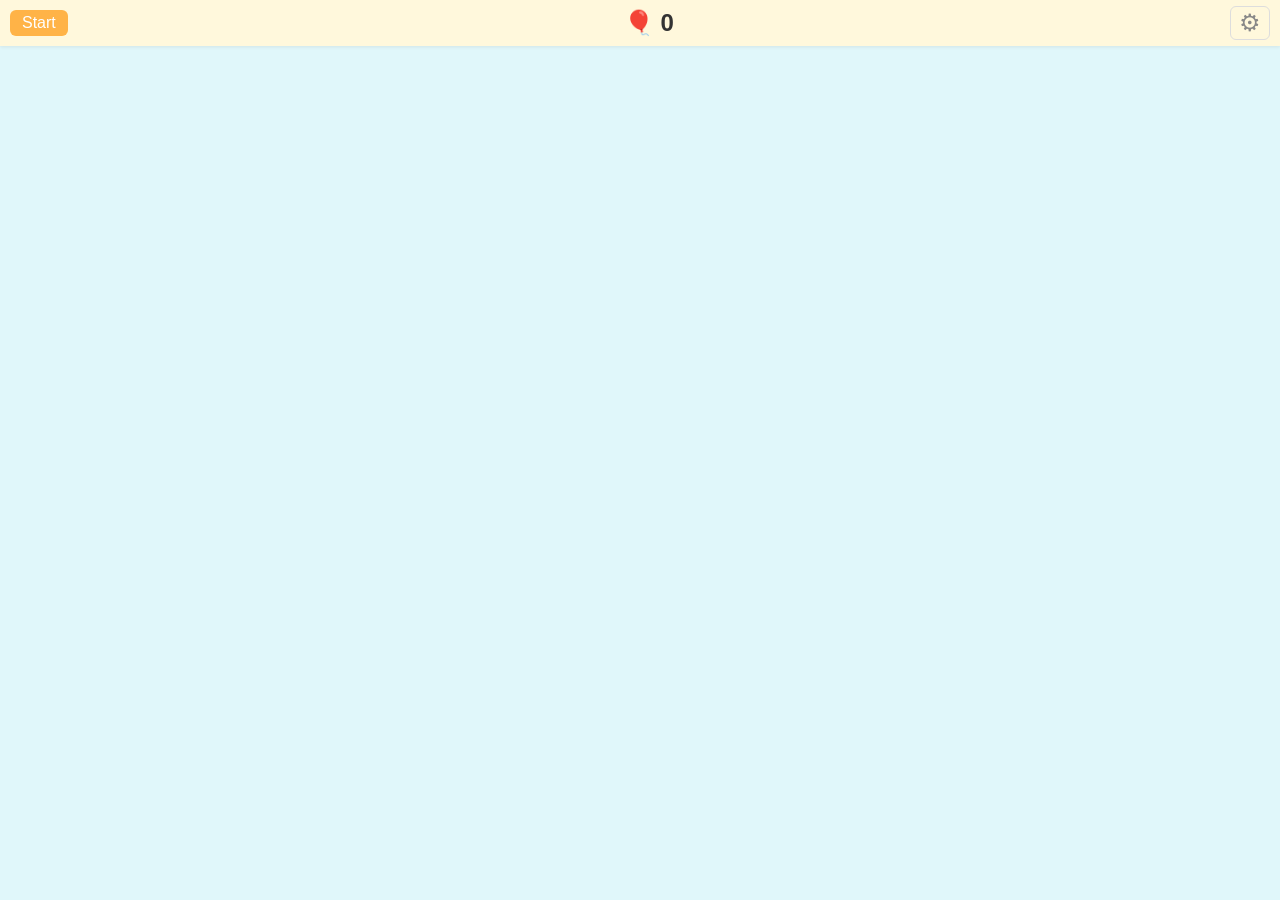
==== public/index.html @ da94ae11 "feat: letter cell click spawns balloon, remove balloon border, auto-show stats, remove toggle arrow" ====
<!DOCTYPE html>
<html lang="en">

<head>
  <meta charset="UTF-8">
  <meta name="viewport" content="width=device-width, initial-scale=1.0, user-scalable=no">
  <title>ABC Balloon Game</title>
  <link rel="stylesheet" href="style.css">
</head>

<body>
  <div id="topbar">
    <div id="topbar-left">
      <button id="continueBtn" class="hidden">Continue</button>
      <button id="gameBtn">Start</button>
    </div>
    <div id="topbar-center">
      <span id="score-display">🎈 0</span>
    </div>
    <div id="topbar-right">
      <div id="settings-wrap">
        <button id="settingsBtn" aria-label="Settings">⚙</button>
        <div id="settings-dropdown" class="hidden">
          <label><input type="checkbox" id="set-wiggle" checked> Wiggle</label>
          <label>Speed
            <input type="range" id="set-speed" min="0.4" max="2.5" step="0.1" value="1.4">
          </label>
          <label>Size
            <input type="range" id="set-size" min="30" max="120" step="5" value="75">
          </label>
        </div>
      </div>
    </div>
  </div>
  <!-- Restart confirmation modal -->
  <div id="modal-overlay" class="hidden">
    <div id="modal">
      <p id="modal-msg">Restart game? Current stats will be lost.</p>
      <div id="modal-actions">
        <button id="modal-cancel">Cancel</button>
        <button id="modal-confirm">Restart</button>
      </div>
    </div>
  </div>
  <div id="stats-panel">
    <div id="stats-letters">
      <div id="letter-grid"></div>
    </div>
  </div>
  <div id="canvas-container">
    <canvas id="balloonCanvas"></canvas>
  </div>
  <script src="game.js"></script>
</body>

</html>
---- public/style.css ----
*,
*::before,
*::after {
  box-sizing: border-box;
  margin: 0;
  padding: 0;
}
html,
body {
  height: 100%;
  overflow: hidden;
}
body {
  height: 100%;
  display: flex;
  flex-direction: column;
  font-family:
    -apple-system, BlinkMacSystemFont, "Segoe UI", Roboto, sans-serif;
  background: #f0f8ff;
}

/* ── Top bar ── */
#topbar {
  display: flex;
  align-items: center;
  justify-content: space-between;
  padding: 6px 10px;
  background: #fff8dc;
  z-index: 10;
  box-shadow: 0 1px 4px rgba(0, 0, 0, 0.08);
  min-height: 44px;
}
#topbar-left {
  display: flex;
  gap: 6px;
  align-items: center;
}
#topbar-center {
  font-weight: 700;
  font-size: clamp(16px, 3vw, 24px);
  color: #333;
  display: flex;
  gap: 6px;
  align-items: center;
}

#topbar-right {
  display: flex;
}

#topbar #gameBtn {
  font-size: clamp(13px, 1.8vw, 16px);
  padding: 4px 12px;
  border: none;
  border-radius: 6px;
  background: #ffb347;
  color: #fff;
  cursor: pointer;
  transition: background 0.2s;
}
#topbar #gameBtn:disabled {
  background: #ccc;
  cursor: not-allowed;
}
#topbar #gameBtn:not(:disabled):active {
  background: #ff8800;
}

/* ── Stats panel ── */
#stats-panel {
  background: #fffdf5;
  border-bottom: 1px solid #eee;
  padding: 8px 10px;
  z-index: 9;
  overflow: hidden;
  transition:
    max-height 0.25s ease,
    padding 0.25s ease,
    opacity 0.2s ease;
  max-height: 200px;
  opacity: 1;
}
#stats-panel.collapsed {
  max-height: 0;
  padding: 0 10px;
  opacity: 0;
  border-bottom: none;
}

#stats-letters {
  width: 100%;
}

#letter-grid {
  display: grid;
  grid-template-columns: repeat(26, 1fr);
  gap: 3px;
  width: 100%;
}
#letter-grid .letter-cell {
  position: relative;
  width: 100%;
  aspect-ratio: 1;
  display: flex;
  align-items: center;
  justify-content: center;
  font-size: clamp(10px, 1.3vw, 18px);
  font-weight: 700;
  border-radius: 4px;
  background: #eee;
  color: #bbb;
  cursor: pointer;
  transition: all 0.2s;
}
#letter-grid .letter-cell.popped {
  color: #fff;
}
.lc-letter {
  position: relative;
  z-index: 1;
}
.lc-count {
  position: absolute;
  top: -4px;
  right: -4px;
  font-size: clamp(7px, 1vw, 12px);
  font-weight: 700;
  color: #fff;
  background: rgba(0, 0, 0, 0.5);
  min-width: clamp(13px, 1.6vw, 18px);
  height: clamp(13px, 1.6vw, 18px);
  border-radius: 50%;
  display: flex;
  align-items: center;
  justify-content: center;
  padding: 0 2px;
  line-height: 1;
  z-index: 2;
}
.lc-count:empty {
  display: none;
}

/* ── Canvas ── */
#canvas-container {
  flex: 1;
  min-height: 0;
  width: 100%;
  position: relative;
  background: #e0f7fa;
  overflow: hidden;
}

#balloonCanvas {
  display: block;
  width: 100%;
  height: 100%;
  background: transparent;
  position: absolute;
  top: 0;
  left: 0;
  z-index: 1;
  touch-action: none;
}

@media (max-width: 600px) {
  #topbar {
    padding: 4px 6px;
  }
  #topbar-left {
    gap: 4px;
  }
  #topbar #gameBtn {
    padding: 3px 8px;
  }
  #letter-grid {
    grid-template-columns: repeat(13, 1fr);
    gap: 2px;
  }
  #letter-grid .letter-cell {
    font-size: clamp(10px, 2.5vw, 16px);
  }
  .lc-count {
    font-size: clamp(7px, 1.8vw, 11px);
    min-width: clamp(12px, 3vw, 16px);
    height: clamp(12px, 3vw, 16px);
    top: -3px;
    right: -3px;
  }
}

/* ── Game button states ── */
#gameBtn.restart {
  background: #ff6b6b;
}
#gameBtn.restart:active {
  background: #e04040;
}
#continueBtn {
  font-size: clamp(13px, 1.8vw, 16px);
  padding: 4px 12px;
  border: none;
  border-radius: 6px;
  background: #69c97b;
  color: #fff;
  cursor: pointer;
  transition: background 0.2s;
}
#continueBtn:active {
  background: #4da85e;
}
#continueBtn.hidden {
  display: none;
}

/* ── Settings ── */
#settings-wrap {
  position: relative;
}
#settingsBtn {
  font-size: clamp(18px, 2.8vw, 24px);
  line-height: 1;
  padding: 4px 8px;
  background: none;
  border: 1px solid #ddd;
  border-radius: 6px;
  cursor: pointer;
  color: #888;
  transition:
    color 0.2s,
    border-color 0.2s;
}
#settingsBtn:hover,
#settingsBtn:active {
  color: #ffb347;
  border-color: #ffb347;
}
#settings-dropdown {
  position: absolute;
  top: calc(100% + 6px);
  right: 0;
  background: #fff;
  border: 1px solid #ddd;
  border-radius: 8px;
  padding: 10px 14px;
  box-shadow: 0 4px 16px rgba(0, 0, 0, 0.12);
  z-index: 50;
  display: flex;
  flex-direction: column;
  gap: 10px;
  min-width: 170px;
  font-size: clamp(13px, 1.8vw, 15px);
}
#settings-dropdown.hidden {
  display: none;
}
#settings-dropdown label {
  display: flex;
  align-items: center;
  gap: 6px;
  cursor: pointer;
  white-space: nowrap;
  color: #444;
}
#settings-dropdown select {
  margin-left: auto;
  padding: 2px 4px;
  border-radius: 4px;
  border: 1px solid #ccc;
  font-size: inherit;
}
#settings-dropdown input[type="range"] {
  margin-left: auto;
  width: 90px;
  cursor: pointer;
  accent-color: #ffb347;
}

/* ── Modal ── */
#modal-overlay {
  position: fixed;
  inset: 0;
  background: rgba(0, 0, 0, 0.4);
  display: flex;
  align-items: center;
  justify-content: center;
  z-index: 100;
}
#modal-overlay.hidden {
  display: none;
}
#modal {
  background: #fff;
  border-radius: 14px;
  padding: 24px 28px;
  box-shadow: 0 8px 32px rgba(0, 0, 0, 0.2);
  text-align: center;
  max-width: 320px;
  width: 90vw;
}
#modal-msg {
  font-size: clamp(15px, 2.5vw, 18px);
  color: #333;
  margin-bottom: 18px;
  line-height: 1.4;
}
#modal-actions {
  display: flex;
  gap: 10px;
  justify-content: center;
}
#modal-actions button {
  font-size: clamp(14px, 2vw, 16px);
  padding: 8px 20px;
  border: none;
  border-radius: 8px;
  cursor: pointer;
  font-weight: 600;
  transition: background 0.15s;
}
#modal-cancel {
  background: #eee;
  color: #555;
}
#modal-cancel:active {
  background: #ddd;
}
#modal-confirm {
  background: #ff6b6b;
  color: #fff;
}
#modal-confirm:active {
  background: #e04040;
}
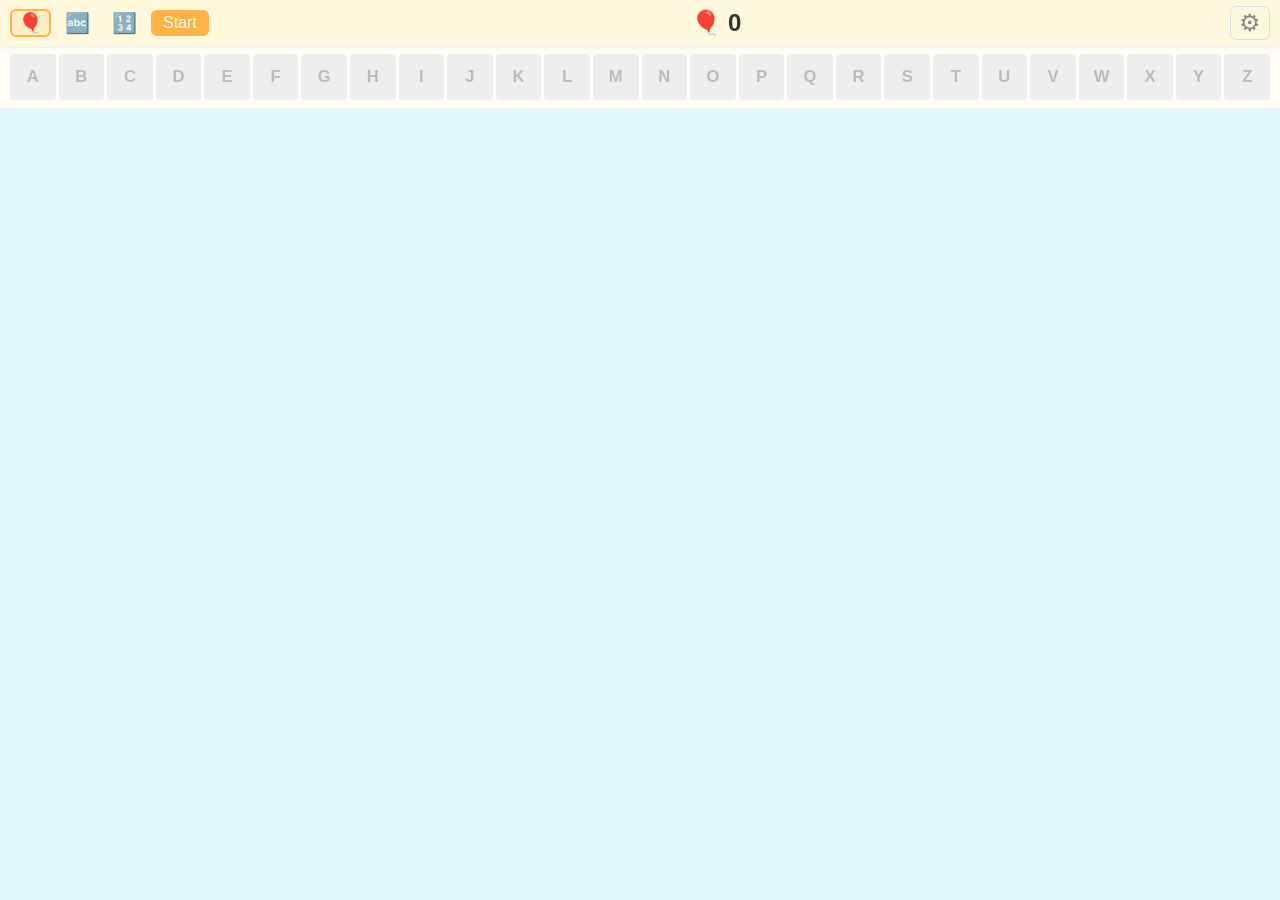
==== commit 74e2558b: "feat: add spelling and math challenge modes with 100-word bank, dynamic math, rewards, mode switcher" ====
--- a/public/index.html
+++ b/public/index.html
@@ -11,13 +11,18 @@
 <body>
   <div id="topbar">
     <div id="topbar-left">
+      <button id="mode-free" class="mode-btn mode-active" title="Free Play">🎈</button>
+      <button id="mode-spell" class="mode-btn" title="Spelling">🔤</button>
+      <button id="mode-math" class="mode-btn" title="Math">🔢</button>
       <button id="continueBtn" class="hidden">Continue</button>
       <button id="gameBtn">Start</button>
     </div>
     <div id="topbar-center">
       <span id="score-display">🎈 0</span>
+      <span id="challenge-display" class="hidden"></span>
     </div>
     <div id="topbar-right">
+      <span id="rewards-display"></span>
       <div id="settings-wrap">
         <button id="settingsBtn" aria-label="Settings">⚙</button>
         <div id="settings-dropdown" class="hidden">
--- a/public/style.css
+++ b/public/style.css
@@ -46,6 +46,8 @@
 
 #topbar-right {
   display: flex;
+  align-items: center;
+  gap: 6px;
 }
 
 #topbar #gameBtn {
@@ -72,19 +74,6 @@
   border-bottom: 1px solid #eee;
   padding: 8px 10px;
   z-index: 9;
-  overflow: hidden;
-  transition:
-    max-height 0.25s ease,
-    padding 0.25s ease,
-    opacity 0.2s ease;
-  max-height: 200px;
-  opacity: 1;
-}
-#stats-panel.collapsed {
-  max-height: 0;
-  padding: 0 10px;
-  opacity: 0;
-  border-bottom: none;
 }
 
 #stats-letters {
@@ -332,3 +321,91 @@
 #modal-confirm:active {
   background: #e04040;
 }
+
+/* ── Mode buttons ── */
+.mode-btn {
+  font-size: clamp(14px, 2.2vw, 20px);
+  padding: 2px 6px;
+  border: 2px solid transparent;
+  border-radius: 6px;
+  background: none;
+  cursor: pointer;
+  line-height: 1;
+  transition: border-color 0.2s;
+}
+.mode-btn.mode-active {
+  border-color: #ffb347;
+  background: rgba(255, 179, 71, 0.15);
+}
+.mode-btn:active {
+  transform: scale(0.95);
+}
+
+/* ── Challenge display ── */
+#challenge-display {
+  font-size: clamp(14px, 2.5vw, 22px);
+  font-weight: 700;
+  color: #555;
+  letter-spacing: 2px;
+}
+#challenge-display.hidden {
+  display: none;
+}
+.hidden {
+  display: none;
+}
+
+/* ── Rewards display ── */
+#rewards-display {
+  font-size: clamp(12px, 2vw, 18px);
+  line-height: 1;
+  white-space: nowrap;
+}
+
+/* ── Grid challenge highlights ── */
+#letter-grid .letter-cell.challenge-target {
+  border: 2px solid #ffb347;
+  background: #fff3e0;
+  color: #333;
+}
+#letter-grid .letter-cell.challenge-next {
+  border: 2px solid #ff6b6b;
+  background: #fff0f0;
+  color: #333;
+  animation: pulse 0.8s ease-in-out infinite;
+}
+#letter-grid .letter-cell.challenge-done {
+  background: #69c97b;
+  color: #fff;
+  border: 2px solid #69c97b;
+}
+#letter-grid .letter-cell.challenge-dimmed {
+  opacity: 0.35;
+}
+
+/* ── Grid math layout ── */
+#letter-grid.math-grid {
+  grid-template-columns: repeat(11, 1fr);
+}
+
+/* ── Animations ── */
+@keyframes shake {
+  0%, 100% { transform: translateX(0); }
+  20% { transform: translateX(-4px); }
+  40% { transform: translateX(4px); }
+  60% { transform: translateX(-3px); }
+  80% { transform: translateX(3px); }
+}
+@keyframes pulse {
+  0%, 100% { box-shadow: 0 0 0 0 rgba(255, 107, 107, 0.4); }
+  50% { box-shadow: 0 0 0 4px rgba(255, 107, 107, 0.2); }
+}
+#letter-grid .letter-cell.shake {
+  animation: shake 0.4s ease;
+}
+
+@media (max-width: 600px) {
+  #letter-grid.math-grid {
+    grid-template-columns: repeat(6, 1fr);
+  }
+}
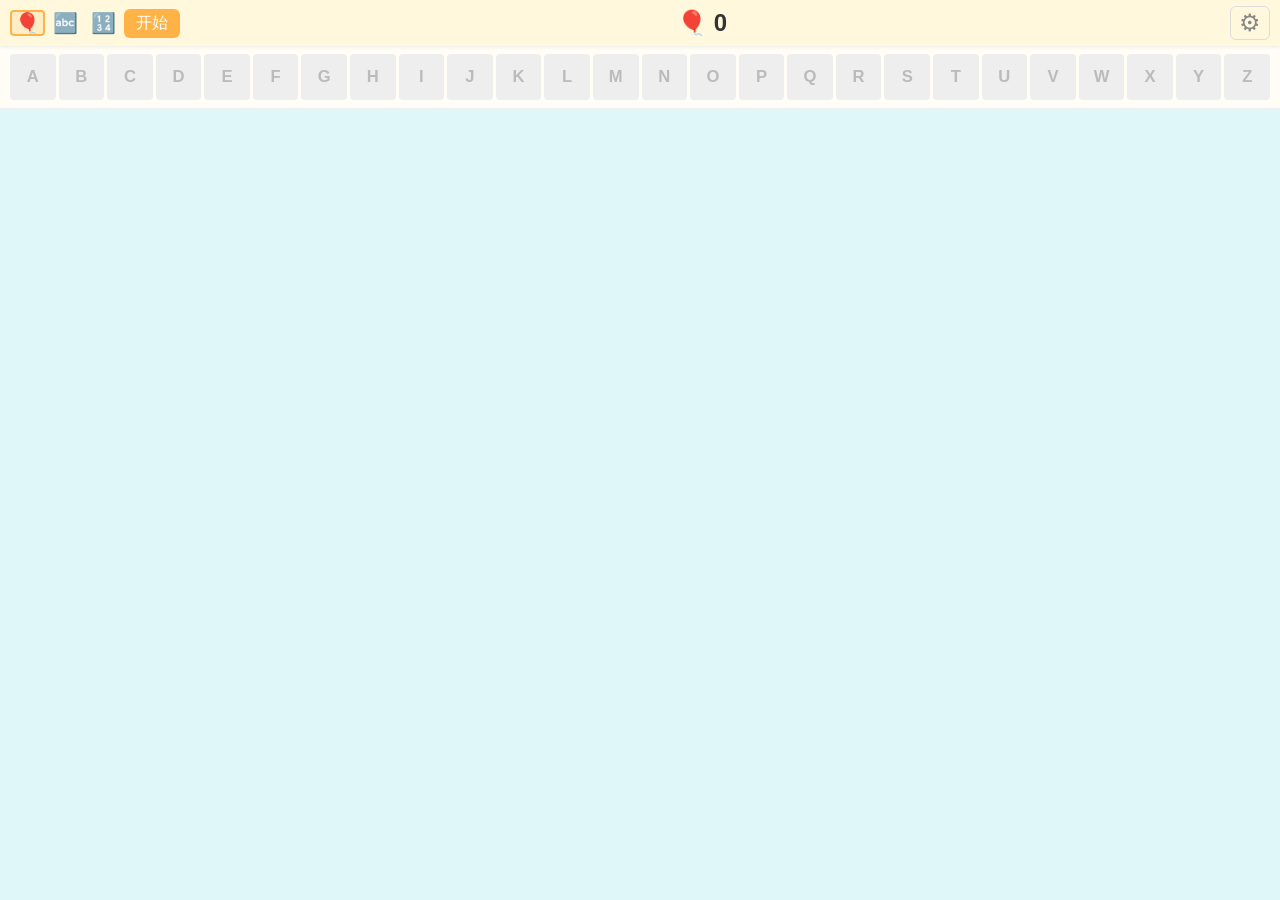
==== commit 07e427ba: "feat: i18n EN/中文 toggle, per-mode stats, compact mode buttons, hide score in challenge modes" ====
--- a/public/index.html
+++ b/public/index.html
@@ -26,13 +26,17 @@
       <div id="settings-wrap">
         <button id="settingsBtn" aria-label="Settings">⚙</button>
         <div id="settings-dropdown" class="hidden">
-          <label><input type="checkbox" id="set-wiggle" checked> Wiggle</label>
-          <label>Speed
+          <label class="lang-switch-label">EN <input type="checkbox" id="set-lang" checked> <span
+              class="lang-slider"></span> 中文</label>
+          <label><input type="checkbox" id="set-wiggle" checked> <span data-i18n="wiggle">Wiggle</span></label>
+          <label><span data-i18n="speed">Speed</span>
             <input type="range" id="set-speed" min="0.4" max="2.5" step="0.1" value="1.4">
           </label>
-          <label>Size
+          <label><span data-i18n="size">Size</span>
             <input type="range" id="set-size" min="30" max="120" step="5" value="75">
           </label>
+          <label><input type="checkbox" id="set-spellHints"> <span data-i18n="spellHints">Spelling hints</span></label>
+          <label><input type="checkbox" id="set-mathHints"> <span data-i18n="mathHints">Math hints</span></label>
         </div>
       </div>
     </div>
@@ -40,7 +44,7 @@
   <!-- Restart confirmation modal -->
   <div id="modal-overlay" class="hidden">
     <div id="modal">
-      <p id="modal-msg">Restart game? Current stats will be lost.</p>
+      <p id="modal-msg">Restart? Score and rewards will be cleared.</p>
       <div id="modal-actions">
         <button id="modal-cancel">Cancel</button>
         <button id="modal-confirm">Restart</button>
--- a/public/style.css
+++ b/public/style.css
@@ -32,7 +32,7 @@
 }
 #topbar-left {
   display: flex;
-  gap: 6px;
+  gap: 3px;
   align-items: center;
 }
 #topbar-center {
@@ -322,16 +322,58 @@
   background: #e04040;
 }
 
+/* ── Lang toggle switch ── */
+.lang-switch-label {
+  display: flex;
+  align-items: center;
+  gap: 6px;
+  cursor: pointer;
+  font-weight: 600;
+  font-size: clamp(13px, 1.8vw, 15px);
+  color: #444;
+  position: relative;
+}
+.lang-switch-label input[type="checkbox"] {
+  appearance: none;
+  -webkit-appearance: none;
+  width: 36px;
+  height: 20px;
+  background: #ccc;
+  border-radius: 10px;
+  position: relative;
+  cursor: pointer;
+  transition: background 0.2s;
+  flex-shrink: 0;
+}
+.lang-switch-label input[type="checkbox"]::after {
+  content: "";
+  position: absolute;
+  top: 2px;
+  left: 2px;
+  width: 16px;
+  height: 16px;
+  background: #fff;
+  border-radius: 50%;
+  transition: transform 0.2s;
+}
+.lang-switch-label input[type="checkbox"]:checked {
+  background: #ffb347;
+}
+.lang-switch-label input[type="checkbox"]:checked::after {
+  transform: translateX(16px);
+}
+
 /* ── Mode buttons ── */
 .mode-btn {
   font-size: clamp(14px, 2.2vw, 20px);
-  padding: 2px 6px;
+  padding: 1px 3px;
   border: 2px solid transparent;
-  border-radius: 6px;
+  border-radius: 4px;
   background: none;
   cursor: pointer;
   line-height: 1;
   transition: border-color 0.2s;
+  margin: 0;
 }
 .mode-btn.mode-active {
   border-color: #ffb347;
@@ -387,18 +429,37 @@
 #letter-grid.math-grid {
   grid-template-columns: repeat(11, 1fr);
 }
+#letter-grid.math-grid .letter-cell {
+  font-size: clamp(24px, 5vw, 48px);
+}
 
 /* ── Animations ── */
 @keyframes shake {
-  0%, 100% { transform: translateX(0); }
-  20% { transform: translateX(-4px); }
-  40% { transform: translateX(4px); }
-  60% { transform: translateX(-3px); }
-  80% { transform: translateX(3px); }
+  0%,
+  100% {
+    transform: translateX(0);
+  }
+  20% {
+    transform: translateX(-4px);
+  }
+  40% {
+    transform: translateX(4px);
+  }
+  60% {
+    transform: translateX(-3px);
+  }
+  80% {
+    transform: translateX(3px);
+  }
 }
 @keyframes pulse {
-  0%, 100% { box-shadow: 0 0 0 0 rgba(255, 107, 107, 0.4); }
-  50% { box-shadow: 0 0 0 4px rgba(255, 107, 107, 0.2); }
+  0%,
+  100% {
+    box-shadow: 0 0 0 0 rgba(255, 107, 107, 0.4);
+  }
+  50% {
+    box-shadow: 0 0 0 4px rgba(255, 107, 107, 0.2);
+  }
 }
 #letter-grid .letter-cell.shake {
   animation: shake 0.4s ease;
@@ -408,4 +469,7 @@
   #letter-grid.math-grid {
     grid-template-columns: repeat(6, 1fr);
   }
-}
+  #letter-grid.math-grid .letter-cell {
+    font-size: clamp(20px, 8vw, 36px);
+  }
+}
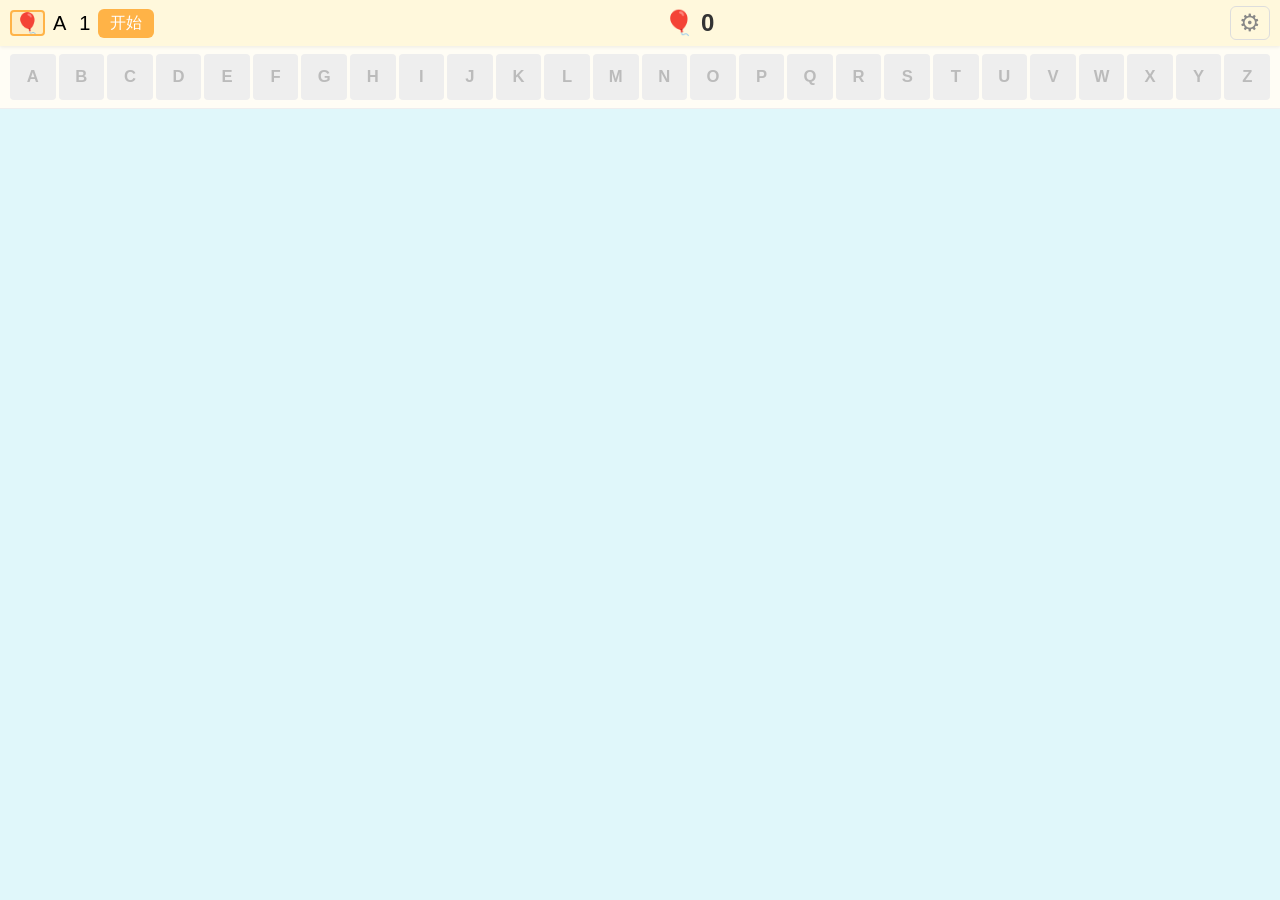
==== commit 3d2c47a3: "feat: decompose pattern for subtraction, no zero operands, emoji dashed boxes for unknowns, A/1 mode" ====
--- a/public/index.html
+++ b/public/index.html
@@ -12,14 +12,16 @@
   <div id="topbar">
     <div id="topbar-left">
       <button id="mode-free" class="mode-btn mode-active" title="Free Play">🎈</button>
-      <button id="mode-spell" class="mode-btn" title="Spelling">🔤</button>
-      <button id="mode-math" class="mode-btn" title="Math">🔢</button>
+      <button id="mode-spell" class="mode-btn" title="Spelling">A</button>
+      <button id="mode-math" class="mode-btn" title="Math">1</button>
       <button id="continueBtn" class="hidden">Continue</button>
       <button id="gameBtn">Start</button>
+      <button id="hint-badge" class="hidden" aria-label="Hint">💡</button>
     </div>
     <div id="topbar-center">
       <span id="score-display">🎈 0</span>
       <span id="challenge-display" class="hidden"></span>
+      <div id="math-hint" class="hidden"></div>
     </div>
     <div id="topbar-right">
       <span id="rewards-display"></span>
--- a/public/style.css
+++ b/public/style.css
@@ -363,6 +363,84 @@
   transform: translateX(16px);
 }
 
+/* ── Math visual hint ── */
+#topbar-center {
+  position: relative;
+}
+#hint-badge {
+  font-size: clamp(12px, 2vw, 16px);
+  background: #fff3e0;
+  border: 1.5px solid #ffb347;
+  border-radius: 50%;
+  width: clamp(22px, 3.5vw, 28px);
+  height: clamp(22px, 3.5vw, 28px);
+  display: flex;
+  align-items: center;
+  justify-content: center;
+  cursor: pointer;
+  padding: 0;
+  line-height: 1;
+  animation: pulse-badge 1.5s ease-in-out infinite;
+  flex-shrink: 0;
+}
+#hint-badge.hidden {
+  display: none;
+}
+@keyframes pulse-badge {
+  0%,
+  100% {
+    box-shadow: 0 0 0 0 rgba(255, 179, 71, 0.4);
+  }
+  50% {
+    box-shadow: 0 0 0 5px rgba(255, 179, 71, 0);
+  }
+}
+#math-hint {
+  position: absolute;
+  top: calc(100% + 6px);
+  left: 50%;
+  transform: translateX(-50%);
+  background: #fff;
+  border: 1px solid #eee;
+  border-radius: 10px;
+  padding: 6px 10px;
+  box-shadow: 0 4px 16px rgba(0, 0, 0, 0.1);
+  z-index: 50;
+  display: flex;
+  align-items: center;
+  gap: 8px;
+  flex-wrap: wrap;
+  max-width: 360px;
+  justify-content: center;
+  line-height: 1;
+}
+#math-hint.hidden {
+  display: none;
+}
+.hint-item {
+  font-size: clamp(20px, 4vw, 30px);
+  transition: opacity 0.2s;
+}
+.hint-plus {
+  font-size: clamp(18px, 3.5vw, 26px);
+  font-weight: 700;
+  color: #ffb347;
+  margin: 0 4px;
+}
+.hint-removed {
+  opacity: 0.25;
+  text-decoration: line-through;
+  filter: grayscale(1);
+}
+.hint-unknown {
+  background: #fff3e0;
+  border: 2px dashed #ffb347;
+  border-radius: 6px;
+  padding: 0 4px;
+  color: #ffb347;
+  font-weight: 700;
+}
+
 /* ── Mode buttons ── */
 .mode-btn {
   font-size: clamp(14px, 2.2vw, 20px);
